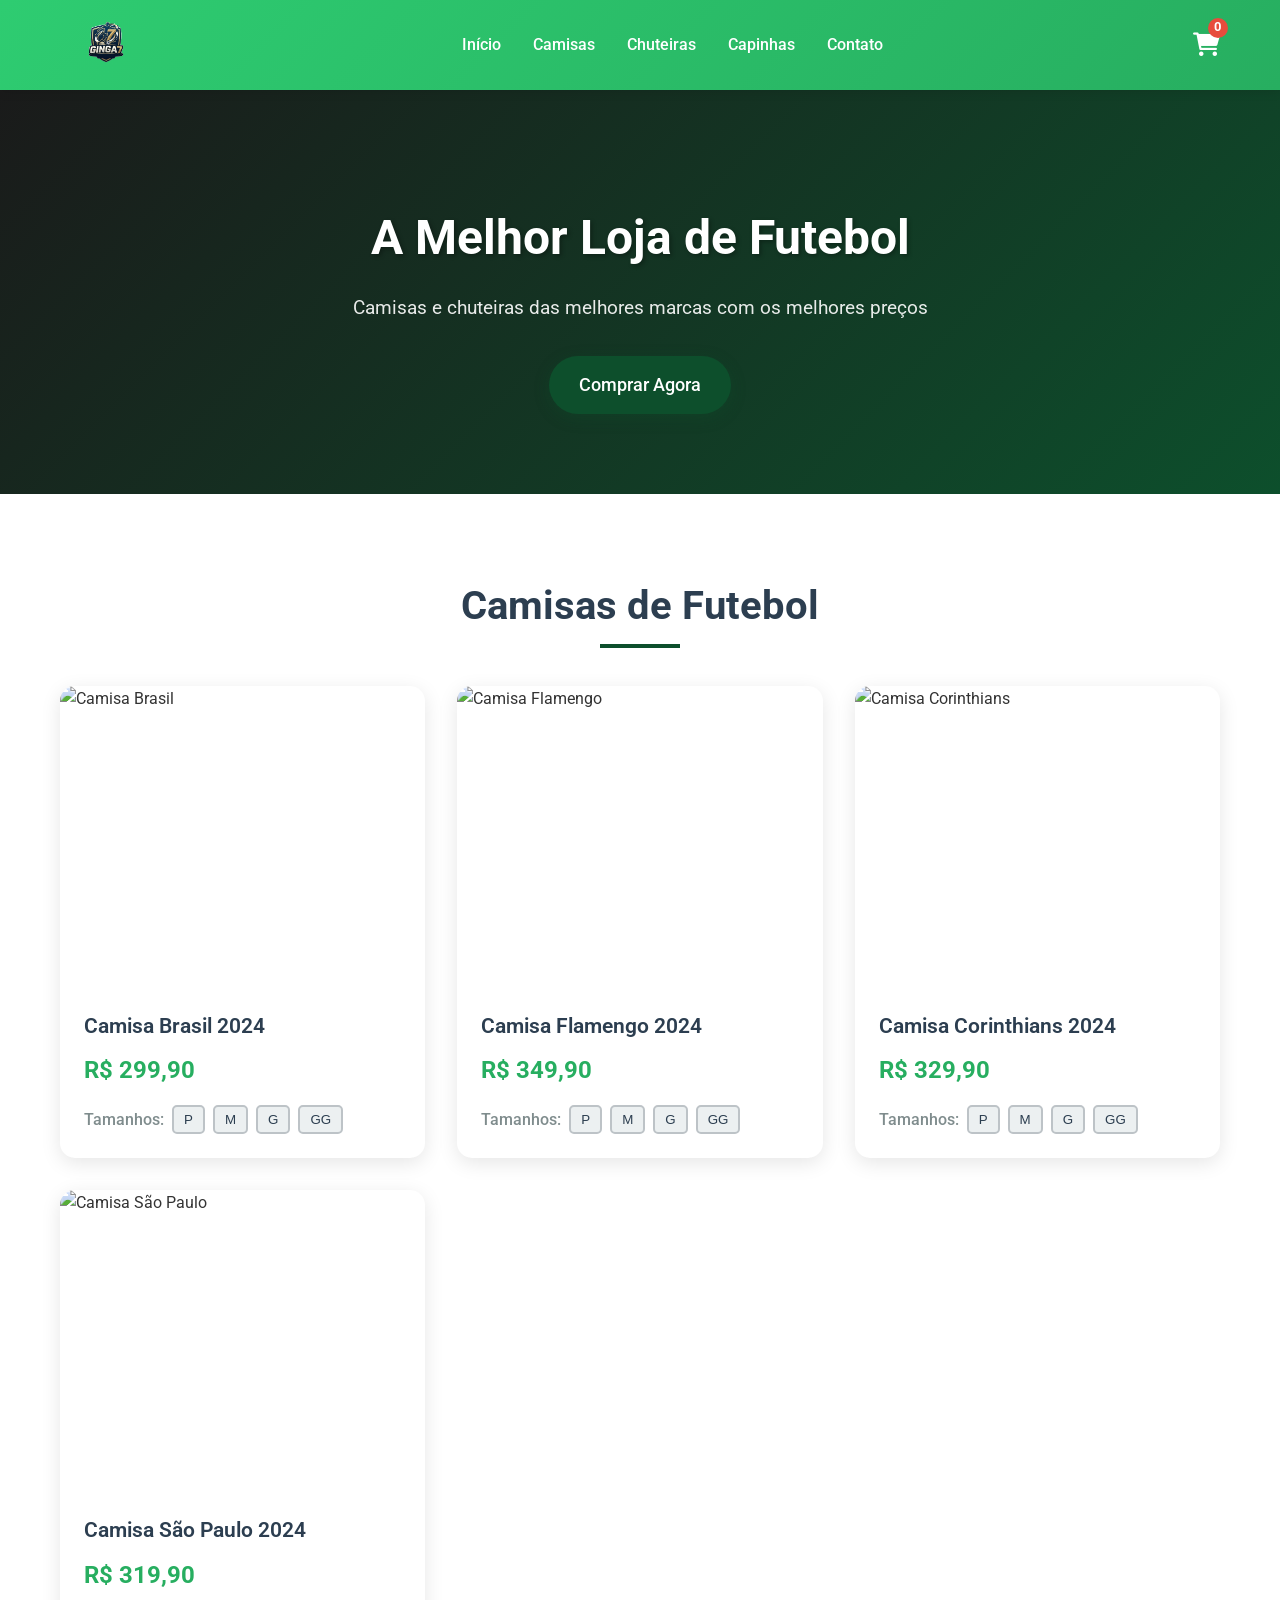
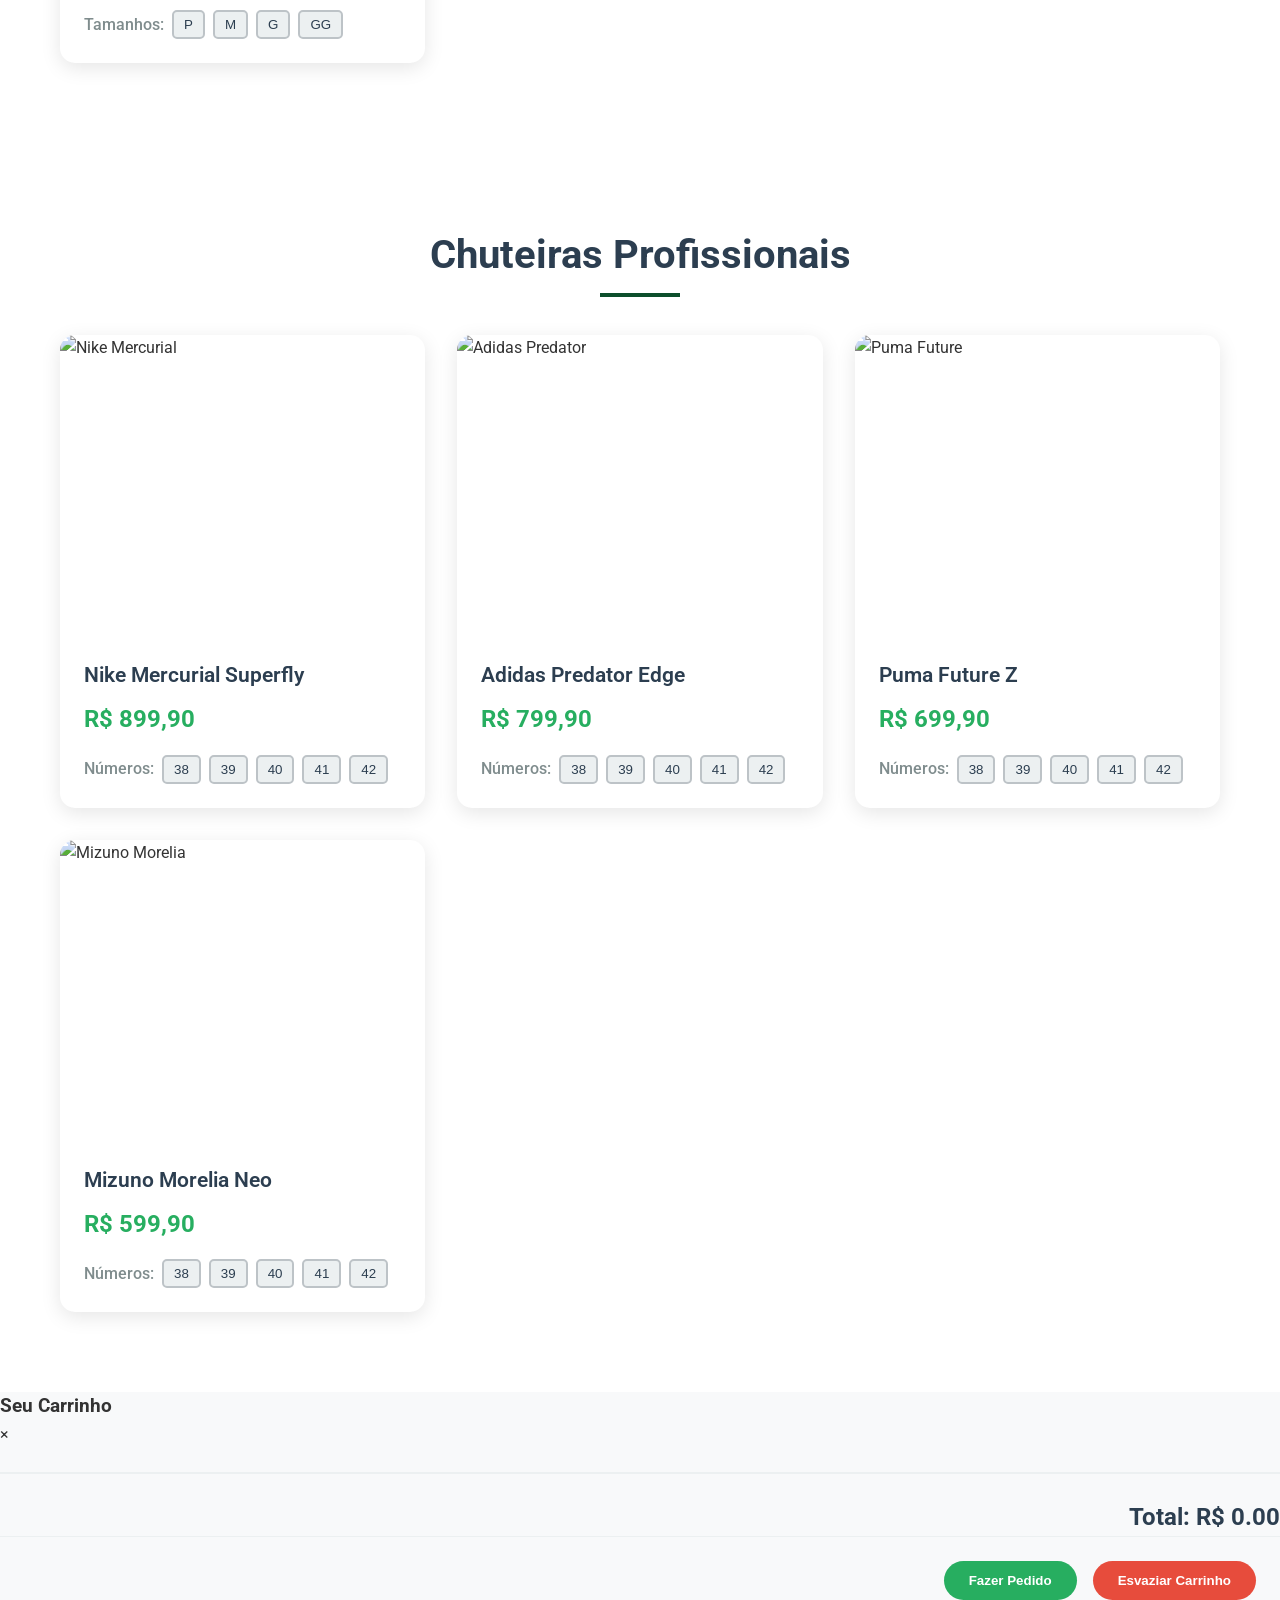
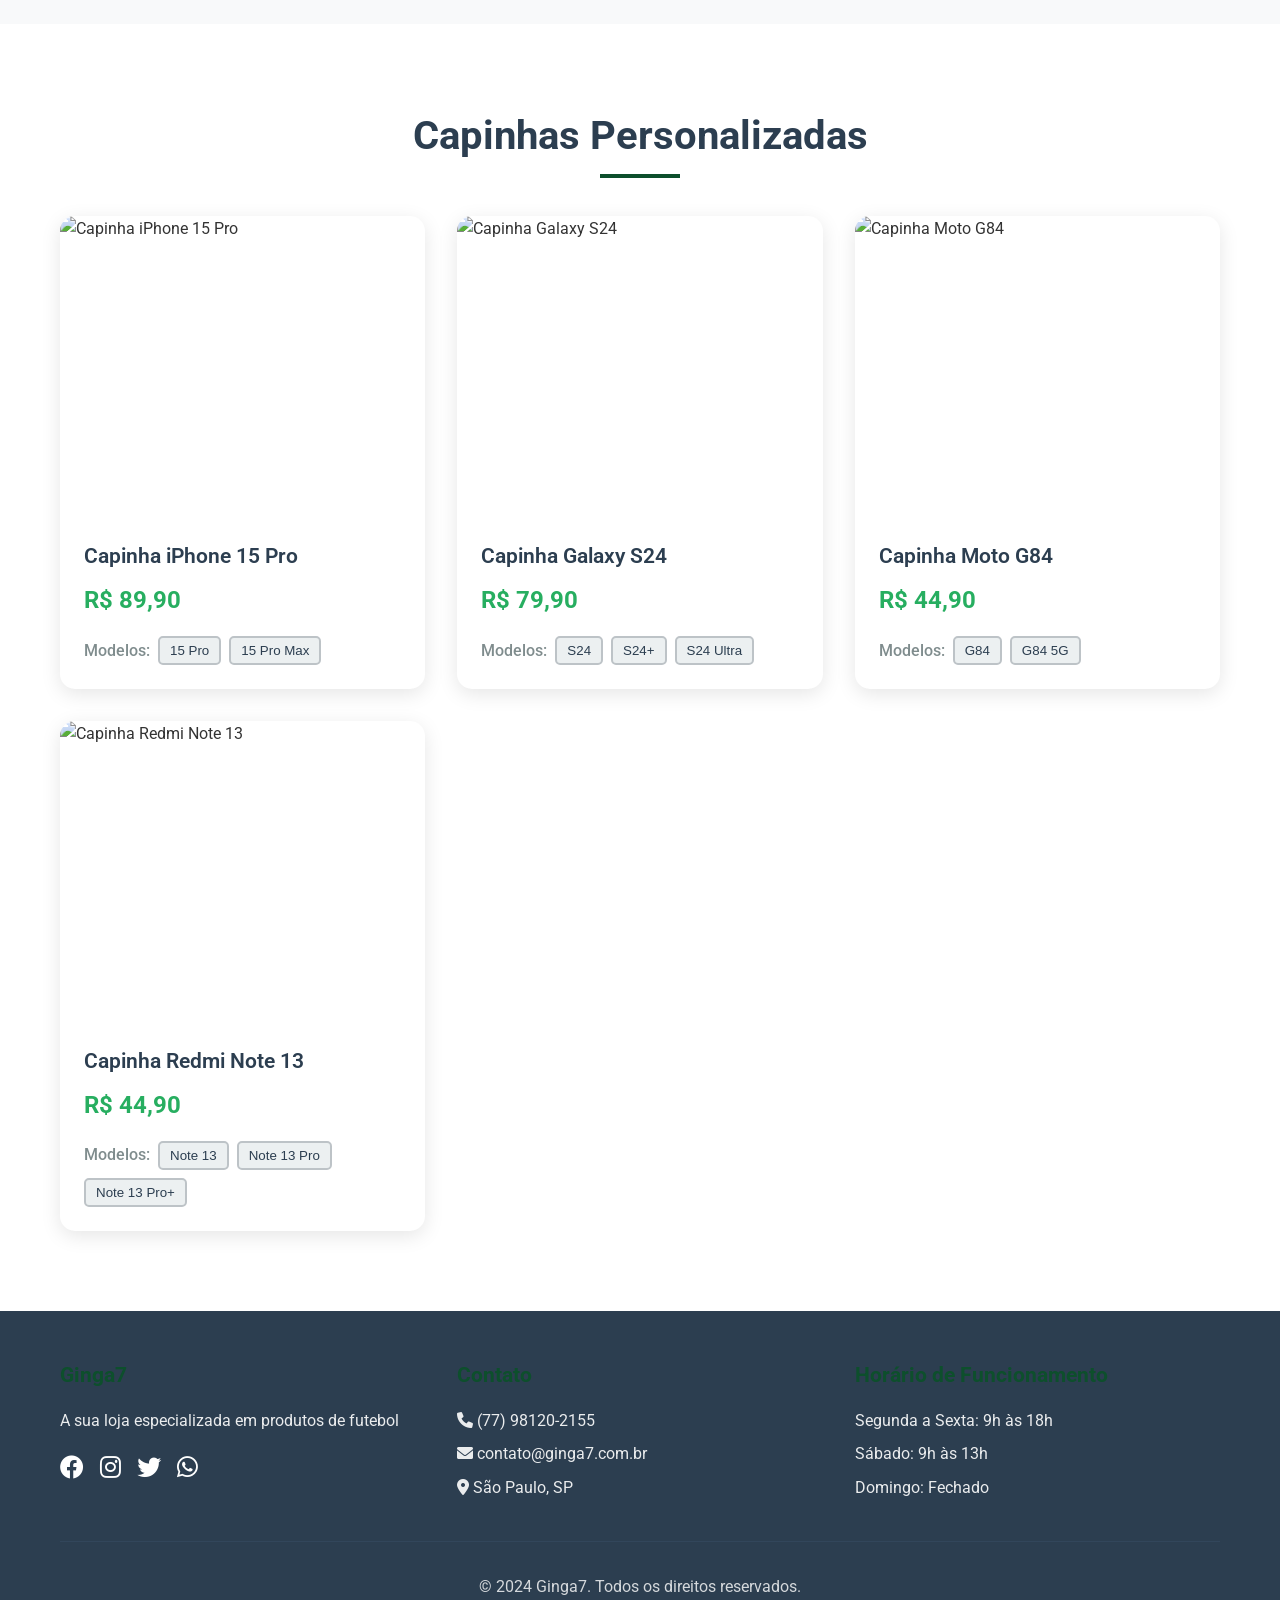
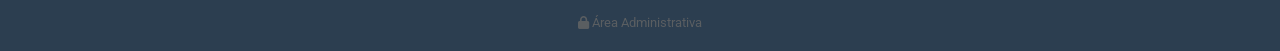
==== index.html @ 487b1faa "Add files via upload" ====
<!DOCTYPE html>
<html lang="pt-BR">
<head>
    <meta charset="UTF-8">
    <meta name="viewport" content="width=device-width, initial-scale=1.0">
    <title>Ginga7 - Loja de Futebol</title>
    <link rel="stylesheet" href="styles.css">
    <link href="https://fonts.googleapis.com/css2?family=Roboto:wght@300;400;500;700&display=swap" rel="stylesheet">
    <link rel="stylesheet" href="https://cdnjs.cloudflare.com/ajax/libs/font-awesome/6.0.0/css/all.min.css">
</head>
<body>
    <!-- Header -->
    <header class="header">
        <div class="container">
            <div class="logo">
                <img src="logo.png" alt="Ginga7" class="logo-img">
            </div>
            <nav class="nav">
                <ul>
                    <li><a href="#home">Início</a></li>
                    <li><a href="camisas.html">Camisas</a></li>
                    <li><a href="chuteiras.html">Chuteiras</a></li>
                    <li><a href="capinhas.html">Capinhas</a></li>
                    <li><a href="#contato">Contato</a></li>
                </ul>
            </nav>
            <div class="cart-icon">
                <i class="fas fa-shopping-cart"></i>
                <span class="cart-count">0</span>
            </div>
        </div>
    </header>

    <!-- Hero Section -->
    <section id="home" class="hero">
        <div class="container">
            <div class="hero-content">
                <h2>A Melhor Loja de Futebol</h2>
                <p>Camisas e chuteiras das melhores marcas com os melhores preços</p>
                <a href="camisas.html" class="btn-primary">Comprar Agora</a>
            </div>
        </div>
    </section>

    <!-- Camisas Section -->
    <section id="camisas" class="products-section">
        <div class="container">
            <h2 class="section-title">Camisas de Futebol</h2>
            <div class="products-grid">
                <div class="product-card">
                    <div class="product-image">
                        <img src="https://images.unsplash.com/photo-1556906781-5a7050b5c5e4?w=300&h=300&fit=crop&auto=format" alt="Camisa Brasil">
                        <div class="product-overlay">
                            <button class="btn-add-cart" data-product="Camisa Brasil" data-price="299.90">
                                <i class="fas fa-cart-plus"></i> Adicionar ao Carrinho
                            </button>
                        </div>
                    </div>
                    <div class="product-info">
                        <h3>Camisa Brasil 2024</h3>
                        <p class="product-price">R$ 299,90</p>
                        <div class="product-sizes">
                            <span>Tamanhos:</span>
                            <button class="size-btn">P</button>
                            <button class="size-btn">M</button>
                            <button class="size-btn">G</button>
                            <button class="size-btn">GG</button>
                        </div>
                    </div>
                </div>

                <div class="product-card">
                    <div class="product-image">
                        <img src="https://images.unsplash.com/photo-1606107557195-0e29a4b5b4aa?w=300&h=300&fit=crop&auto=format" alt="Camisa Flamengo">
                        <div class="product-overlay">
                            <button class="btn-add-cart" data-product="Camisa Flamengo" data-price="349.90">
                                <i class="fas fa-cart-plus"></i> Adicionar ao Carrinho
                            </button>
                        </div>
                    </div>
                    <div class="product-info">
                        <h3>Camisa Flamengo 2024</h3>
                        <p class="product-price">R$ 349,90</p>
                        <div class="product-sizes">
                            <span>Tamanhos:</span>
                            <button class="size-btn">P</button>
                            <button class="size-btn">M</button>
                            <button class="size-btn">G</button>
                            <button class="size-btn">GG</button>
                        </div>
                    </div>
                </div>

                <div class="product-card">
                    <div class="product-image">
                        <img src="https://images.unsplash.com/photo-1556905055-8f358a7a47b2?w=300&h=300&fit=crop&auto=format" alt="Camisa Corinthians">
                        <div class="product-overlay">
                            <button class="btn-add-cart" data-product="Camisa Corinthians" data-price="329.90">
                                <i class="fas fa-cart-plus"></i> Adicionar ao Carrinho
                            </button>
                        </div>
                    </div>
                    <div class="product-info">
                        <h3>Camisa Corinthians 2024</h3>
                        <p class="product-price">R$ 329,90</p>
                        <div class="product-sizes">
                            <span>Tamanhos:</span>
                            <button class="size-btn">P</button>
                            <button class="size-btn">M</button>
                            <button class="size-btn">G</button>
                            <button class="size-btn">GG</button>
                        </div>
                    </div>
                </div>

                <div class="product-card">
                    <div class="product-image">
                        <img src="https://images.unsplash.com/photo-1556906781-5a7050b5c5e4?w=300&h=300&fit=crop&auto=format" alt="Camisa São Paulo">
                        <div class="product-overlay">
                            <button class="btn-add-cart" data-product="Camisa São Paulo" data-price="319.90">
                                <i class="fas fa-cart-plus"></i> Adicionar ao Carrinho
                            </button>
                        </div>
                    </div>
                    <div class="product-info">
                        <h3>Camisa São Paulo 2024</h3>
                        <p class="product-price">R$ 319,90</p>
                        <div class="product-sizes">
                            <span>Tamanhos:</span>
                            <button class="size-btn">P</button>
                            <button class="size-btn">M</button>
                            <button class="size-btn">G</button>
                            <button class="size-btn">GG</button>
                        </div>
                    </div>
                </div>
            </div>
        </div>
    </section>

    <!-- Chuteiras Section -->
    <section id="chuteiras" class="products-section">
        <div class="container">
            <h2 class="section-title">Chuteiras Profissionais</h2>
            <div class="products-grid">
                <div class="product-card">
                    <div class="product-image">
                        <img src="https://images.unsplash.com/photo-1542291026-7eec264c27ff?w=300&h=300&fit=crop&auto=format" alt="Nike Mercurial">
                        <div class="product-overlay">
                            <button class="btn-add-cart" data-product="Nike Mercurial" data-price="899.90">
                                <i class="fas fa-cart-plus"></i> Adicionar ao Carrinho
                            </button>
                        </div>
                    </div>
                    <div class="product-info">
                        <h3>Nike Mercurial Superfly</h3>
                        <p class="product-price">R$ 899,90</p>
                        <div class="product-sizes">
                            <span>Números:</span>
                            <button class="size-btn">38</button>
                            <button class="size-btn">39</button>
                            <button class="size-btn">40</button>
                            <button class="size-btn">41</button>
                            <button class="size-btn">42</button>
                        </div>
                    </div>
                </div>

                <div class="product-card">
                    <div class="product-image">
                        <img src="https://images.unsplash.com/photo-1549298916-b41d501d3772?w=300&h=300&fit=crop&auto=format" alt="Adidas Predator">
                        <div class="product-overlay">
                            <button class="btn-add-cart" data-product="Adidas Predator" data-price="799.90">
                                <i class="fas fa-cart-plus"></i> Adicionar ao Carrinho
                            </button>
                        </div>
                    </div>
                    <div class="product-info">
                        <h3>Adidas Predator Edge</h3>
                        <p class="product-price">R$ 799,90</p>
                        <div class="product-sizes">
                            <span>Números:</span>
                            <button class="size-btn">38</button>
                            <button class="size-btn">39</button>
                            <button class="size-btn">40</button>
                            <button class="size-btn">41</button>
                            <button class="size-btn">42</button>
                        </div>
                    </div>
                </div>

                <div class="product-card">
                    <div class="product-image">
                        <img src="https://images.unsplash.com/photo-1551107696-a9b0c5c5b1c?w=300&h=300&fit=crop&auto=format" alt="Puma Future">
                        <div class="product-overlay">
                            <button class="btn-add-cart" data-product="Puma Future" data-price="699.90">
                                <i class="fas fa-cart-plus"></i> Adicionar ao Carrinho
                            </button>
                        </div>
                    </div>
                    <div class="product-info">
                        <h3>Puma Future Z</h3>
                        <p class="product-price">R$ 699,90</p>
                        <div class="product-sizes">
                            <span>Números:</span>
                            <button class="size-btn">38</button>
                            <button class="size-btn">39</button>
                            <button class="size-btn">40</button>
                            <button class="size-btn">41</button>
                            <button class="size-btn">42</button>
                        </div>
                    </div>
                </div>

                <div class="product-card">
                    <div class="product-image">
                        <img src="https://images.unsplash.com/photo-1542291026-7eec264c27ff?w=300&h=300&fit=crop&auto=format" alt="Mizuno Morelia">
                        <div class="product-overlay">
                            <button class="btn-add-cart" data-product="Mizuno Morelia" data-price="599.90">
                                <i class="fas fa-cart-plus"></i> Adicionar ao Carrinho
                            </button>
                        </div>
                    </div>
                    <div class="product-info">
                        <h3>Mizuno Morelia Neo</h3>
                        <p class="product-price">R$ 599,90</p>
                        <div class="product-sizes">
                            <span>Números:</span>
                            <button class="size-btn">38</button>
                            <button class="size-btn">39</button>
                            <button class="size-btn">40</button>
                            <button class="size-btn">41</button>
                            <button class="size-btn">42</button>
                        </div>
                    </div>
                </div>
            </div>
        </div>
    </section>

    <!-- Cart Modal -->
    <div id="cartModal" class="cart-modal">
        <div class="cart-content">
            <div class="cart-header">
                <h3>Seu Carrinho</h3>
                <span class="close-cart">&times;</span>
            </div>
            <div class="cart-body">
                <div id="cartItems"></div>
                <div class="cart-total">
                    <h3>Total: R$ <span id="cartTotal">0.00</span></h3>
                </div>
                
                <!-- Customer Information Form -->
                <div class="customer-form" id="customerForm" style="display: none;">
                    <div style="display: flex; justify-content: space-between; align-items: center; margin-bottom: 1rem;">
                        <h4>Dados para Entrega</h4>
                        <button type="button" class="back-to-cart" onclick="cart.backToCart()" style="background: #6c757d; color: white; border: none; padding: 0.5rem 1rem; border-radius: 5px; cursor: pointer; font-size: 0.9rem;">
                            <i class="fas fa-arrow-left"></i> Voltar ao Carrinho
                        </button>
                    </div>
                    <form id="checkoutForm">
                        <div class="form-row">
                            <input type="text" id="customerName" placeholder="Nome Completo" required>
                            <input type="tel" id="customerPhone" placeholder="WhatsApp (DDD) 99999-9999" required>
                        </div>
                        <div class="form-row">
                            <input type="email" id="customerEmail" placeholder="E-mail" required>
                            <input type="text" id="customerCPF" placeholder="CPF" required>
                        </div>
                        <textarea id="customerAddress" placeholder="Endereço Completo com CEP" rows="3" required></textarea>
                        <textarea id="customerNotes" placeholder="Observações (opcional)" rows="2"></textarea>
                    </form>
                </div>
            </div>
            <div class="modal-footer">
                <button class="btn-checkout" id="btnCheckout">Fazer Pedido</button>
                <button class="btn-clear-cart">Esvaziar Carrinho</button>
            </div>
        </div>
    </div>

    <!-- Capinhas Section -->
    <section id="capinhas" class="products-section">
        <div class="container">
            <h2 class="section-title">Capinhas Personalizadas</h2>
            <div class="products-grid">
                <div class="product-card">
                    <div class="product-image">
                        <img src="https://images.unsplash.com/photo-1598327316996-3c0d4f7e4d5?w=300&h=300&fit=crop&auto=format" alt="Capinha iPhone 15 Pro">
                        <div class="product-overlay">
                            <button class="btn-add-cart" data-product="Capinha iPhone 15 Pro" data-price="89.90">
                                <i class="fas fa-cart-plus"></i> Adicionar ao Carrinho
                            </button>
                        </div>
                    </div>
                    <div class="product-info">
                        <h3>Capinha iPhone 15 Pro</h3>
                        <p class="product-price">R$ 89,90</p>
                        <div class="product-sizes">
                            <span>Modelos:</span>
                            <button class="size-btn">15 Pro</button>
                            <button class="size-btn">15 Pro Max</button>
                        </div>
                    </div>
                </div>

                <div class="product-card">
                    <div class="product-image">
                        <img src="https://images.unsplash.com/photo-1511707171634-5f897ff02aa9?w=300&h=300&fit=crop&auto=format" alt="Capinha Galaxy S24">
                        <div class="product-overlay">
                            <button class="btn-add-cart" data-product="Capinha Galaxy S24" data-price="79.90">
                                <i class="fas fa-cart-plus"></i> Adicionar ao Carrinho
                            </button>
                        </div>
                    </div>
                    <div class="product-info">
                        <h3>Capinha Galaxy S24</h3>
                        <p class="product-price">R$ 79,90</p>
                        <div class="product-sizes">
                            <span>Modelos:</span>
                            <button class="size-btn">S24</button>
                            <button class="size-btn">S24+</button>
                            <button class="size-btn">S24 Ultra</button>
                        </div>
                    </div>
                </div>

                <div class="product-card">
                    <div class="product-image">
                        <img src="https://images.unsplash.com/photo-1598327316996-3c0d4f7e4d5?w=300&h=300&fit=crop&auto=format" alt="Capinha Moto G84">
                        <div class="product-overlay">
                            <button class="btn-add-cart" data-product="Capinha Moto G84" data-price="44.90">
                                <i class="fas fa-cart-plus"></i> Adicionar ao Carrinho
                            </button>
                        </div>
                    </div>
                    <div class="product-info">
                        <h3>Capinha Moto G84</h3>
                        <p class="product-price">R$ 44,90</p>
                        <div class="product-sizes">
                            <span>Modelos:</span>
                            <button class="size-btn">G84</button>
                            <button class="size-btn">G84 5G</button>
                        </div>
                    </div>
                </div>

                <div class="product-card">
                    <div class="product-image">
                        <img src="https://images.unsplash.com/photo-1598327316996-3c0d4f7e4d5?w=300&h=300&fit=crop&auto=format" alt="Capinha Redmi Note 13">
                        <div class="product-overlay">
                            <button class="btn-add-cart" data-product="Capinha Redmi Note 13" data-price="44.90">
                                <i class="fas fa-cart-plus"></i> Adicionar ao Carrinho
                            </button>
                        </div>
                    </div>
                    <div class="product-info">
                        <h3>Capinha Redmi Note 13</h3>
                        <p class="product-price">R$ 44,90</p>
                        <div class="product-sizes">
                            <span>Modelos:</span>
                            <button class="size-btn">Note 13</button>
                            <button class="size-btn">Note 13 Pro</button>
                            <button class="size-btn">Note 13 Pro+</button>
                        </div>
                    </div>
                </div>
            </div>
        </div>
    </section>

    <!-- Footer -->
    <footer id="contato" class="footer">
        <div class="container">
            <div class="footer-content">
                <div class="footer-section">
                    <h3>Ginga7</h3>
                    <p>A sua loja especializada em produtos de futebol</p>
                    <div class="social-links">
                        <a href="#"><i class="fab fa-facebook"></i></a>
                        <a href="#"><i class="fab fa-instagram"></i></a>
                        <a href="#"><i class="fab fa-twitter"></i></a>
                        <a href="#"><i class="fab fa-whatsapp"></i></a>
                    </div>
                </div>
                <div class="footer-section">
                    <h3>Contato</h3>
                    <p><i class="fas fa-phone"></i> (77) 98120-2155</p>
                    <p><i class="fas fa-envelope"></i> contato@ginga7.com.br</p>
                    <p><i class="fas fa-map-marker-alt"></i> São Paulo, SP</p>
                </div>
                <div class="footer-section">
                    <h3>Horário de Funcionamento</h3>
                    <p>Segunda a Sexta: 9h às 18h</p>
                    <p>Sábado: 9h às 13h</p>
                    <p>Domingo: Fechado</p>
                </div>
            </div>
            <div class="footer-bottom">
                <p>&copy; 2024 Ginga7. Todos os direitos reservados.</p>
                <p style="margin-top: 10px;">
                    <a href="login-admin.html" style="color: #666; text-decoration: none; font-size: 0.8rem;">
                        <i class="fas fa-lock"></i> Área Administrativa
                    </a>
                </p>
            </div>
        </div>
    </footer>

    <script src="script.js"></script>
</body>
</html>
---- styles.css ----
* {
    margin: 0;
    padding: 0;
    box-sizing: border-box;
}

body {
    font-family: 'Roboto', sans-serif;
    line-height: 1.6;
    color: #333;
    background-color: #f8f9fa;
}

.container {
    max-width: 1200px;
    margin: 0 auto;
    padding: 0 20px;
}

/* Header */
.header {
    background: linear-gradient(135deg, #1a1a1a, #0d4f2c);
    color: white;
    padding: 1rem 0;
    position: fixed;
    width: 100%;
    top: 0;
    z-index: 1000;
    box-shadow: 0 2px 10px rgba(0,0,0,0.3);
}

.header .container {
    display: flex;
    justify-content: space-between;
    align-items: center;
}

.logo h1 {
    font-size: 2rem;
    font-weight: 700;
    display: flex;
    align-items: center;
    gap: 10px;
}

.logo-img {
    height: 50px;
    width: auto;
    transition: transform 0.3s ease;
    object-fit: contain;
}

.logo-img:hover {
    transform: scale(1.05);
}

.logo i {
    color: #0d4f2c;
}

.nav ul {
    display: flex;
    list-style: none;
    gap: 2rem;
}

.nav a {
    color: white;
    text-decoration: none;
    font-weight: 500;
    transition: color 0.3s ease;
}

.nav a:hover {
    color: #0d4f2c;
}

.cart-icon {
    position: relative;
    cursor: pointer;
    font-size: 1.5rem;
}

.cart-count {
    position: absolute;
    top: -8px;
    right: -8px;
    background: #e74c3c;
    color: white;
    border-radius: 50%;
    width: 20px;
    height: 20px;
    display: flex;
    align-items: center;
    justify-content: center;
    font-size: 0.8rem;
    font-weight: bold;
}

/* Hero Section */
.hero {
    background: linear-gradient(135deg, #1a1a1a, #0d4f2c);
    color: white;
    padding: 120px 0 80px;
    text-align: center;
    margin-top: 80px;
}

.hero-content h2 {
    font-size: 3rem;
    font-weight: 700;
    margin-bottom: 1rem;
    text-shadow: 2px 2px 4px rgba(0,0,0,0.3);
}

.hero-content p {
    font-size: 1.2rem;
    margin-bottom: 2rem;
    opacity: 0.9;
}

.btn-primary {
    background: #0d4f2c;
    color: white;
    padding: 15px 30px;
    border: none;
    border-radius: 50px;
    font-size: 1.1rem;
    font-weight: 500;
    text-decoration: none;
    display: inline-block;
    transition: all 0.3s ease;
    box-shadow: 0 4px 15px rgba(13, 79, 44, 0.3);
}

.btn-primary:hover {
    background: #0a3d21;
    transform: translateY(-2px);
    box-shadow: 0 6px 20px rgba(13, 79, 44, 0.4);
}

/* Page Header */
.page-header {
    background: linear-gradient(135deg, #1a1a1a, #0d4f2c);
    color: white;
    padding: 120px 0 60px;
    text-align: center;
    margin-top: 80px;
}

.page-header h1 {
    font-size: 2.5rem;
    font-weight: 700;
    margin-bottom: 1rem;
}

.page-header p {
    font-size: 1.2rem;
    opacity: 0.9;
}

/* Category Navigation */
.category-nav {
    padding: 40px 0;
    background: #f8f9fa;
}

.category-buttons {
    display: flex;
    justify-content: center;
    gap: 1.5rem;
    flex-wrap: wrap;
}

.category-btn {
    background: white;
    color: #0d4f2c;
    padding: 15px 25px;
    border: 2px solid #0d4f2c;
    border-radius: 10px;
    text-decoration: none;
    font-weight: 600;
    transition: all 0.3s ease;
    display: flex;
    align-items: center;
    gap: 10px;
    box-shadow: 0 3px 10px rgba(0,0,0,0.1);
}

.category-btn:hover {
    background: #0d4f2c;
    color: white;
    transform: translateY(-2px);
    box-shadow: 0 5px 15px rgba(13, 79, 44, 0.3);
}

.category-btn i {
    font-size: 1.2rem;
}

/* Size Filter */
.size-filter {
    padding: 30px 0;
    background: white;
    border-bottom: 1px solid #ecf0f1;
}

.size-filter h3 {
    text-align: center;
    margin-bottom: 1.5rem;
    color: #2c3e50;
    font-size: 1.3rem;
}

.size-filter-buttons {
    display: flex;
    justify-content: center;
    gap: 1rem;
    flex-wrap: wrap;
}

.size-filter-btn {
    background: #ecf0f1;
    color: #2c3e50;
    border: 2px solid #bdc3c7;
    padding: 8px 16px;
    border-radius: 20px;
    cursor: pointer;
    font-weight: 500;
    transition: all 0.3s ease;
}

.size-filter-btn:hover {
    background: #0d4f2c;
    color: white;
    border-color: #0d4f2c;
}

.size-filter-btn.active {
    background: #0d4f2c;
    color: white;
    border-color: #0d4f2c;
}

/* Active navigation link */
.nav a.active {
    color: #0d4f2c;
}

/* Products Section */
.products-section {
    padding: 80px 0;
    background: white;
}

.section-title {
    text-align: center;
    font-size: 2.5rem;
    font-weight: 700;
    margin-bottom: 3rem;
    color: #2c3e50;
    position: relative;
}

.section-title::after {
    content: '';
    width: 80px;
    height: 4px;
    background: #0d4f2c;
    position: absolute;
    bottom: -10px;
    left: 50%;
    transform: translateX(-50%);
}

.products-grid {
    display: grid;
    grid-template-columns: repeat(auto-fit, minmax(280px, 1fr));
    gap: 2rem;
    margin-top: 3rem;
}

.product-card {
    background: white;
    border-radius: 15px;
    overflow: hidden;
    box-shadow: 0 5px 20px rgba(0,0,0,0.1);
    transition: transform 0.3s ease, box-shadow 0.3s ease;
}

.product-card:hover {
    transform: translateY(-5px);
    box-shadow: 0 10px 30px rgba(0,0,0,0.25);
}

.product-image {
    position: relative;
    overflow: hidden;
    height: 300px;
}

.product-image img {
    width: 100%;
    height: 100%;
    object-fit: cover;
    transition: transform 0.3s ease;
}

.product-card:hover .product-image img {
    transform: scale(1.05);
}

.product-overlay {
    position: absolute;
    top: 0;
    left: 0;
    right: 0;
    bottom: 0;
    background: rgba(0,0,0,0.7);
    display: flex;
    align-items: center;
    justify-content: center;
    opacity: 0;
    transition: opacity 0.3s ease;
}

.product-card:hover .product-overlay {
    opacity: 1;
}

.btn-add-cart {
    background: #27ae60;
    color: white;
    border: none;
    padding: 12px 20px;
    border-radius: 25px;
    font-weight: 500;
    cursor: pointer;
    transition: all 0.3s ease;
    display: flex;
    align-items: center;
    gap: 8px;
}

.btn-add-cart:hover {
    background: #229954;
    transform: scale(1.05);
}

.product-info {
    padding: 1.5rem;
}

.product-info h3 {
    font-size: 1.3rem;
    font-weight: 600;
    margin-bottom: 0.5rem;
    color: #2c3e50;
}

.product-price {
    font-size: 1.5rem;
    font-weight: 700;
    color: #27ae60;
    margin-bottom: 1rem;
}

.product-sizes {
    display: flex;
    align-items: center;
    gap: 0.5rem;
    flex-wrap: wrap;
}

.product-sizes span {
    font-weight: 500;
    color: #7f8c8d;
}

.size-btn {
    background: #ecf0f1;
    border: 2px solid #bdc3c7;
    color: #2c3e50;
    padding: 5px 10px;
    border-radius: 5px;
    cursor: pointer;
    transition: all 0.3s ease;
    font-weight: 500;
}

.size-btn:hover {
    background: #0d4f2c;
    color: white;
    border-color: #0d4f2c;
}

.size-btn.selected {
    background: #0d4f2c;
    color: white;
    border-color: #0d4f2c;
}

/* Modal */
.modal {
    display: none;
    position: fixed;
    z-index: 2000;
    left: 0;
    top: 0;
    width: 100%;
    height: 100%;
    background: rgba(0,0,0,0.5);
    backdrop-filter: blur(5px);
}

.modal-content {
    background: white;
    margin: 5% auto;
    padding: 0;
    border-radius: 15px;
    width: 90%;
    max-width: 600px;
    box-shadow: 0 10px 40px rgba(0,0,0,0.2);
    animation: slideIn 0.3s ease;
}

@keyframes slideIn {
    from {
        transform: translateY(-50px);
        opacity: 0;
    }
    to {
        transform: translateY(0);
        opacity: 1;
    }
}

.modal-header {
    background: linear-gradient(135deg, #1a1a1a, #0d4f2c);
    color: white;
    padding: 1.5rem;
    border-radius: 15px 15px 0 0;
    display: flex;
    justify-content: space-between;
    align-items: center;
}

.modal-header h2 {
    font-size: 1.5rem;
    font-weight: 600;
}

.close {
    font-size: 2rem;
    font-weight: bold;
    cursor: pointer;
    line-height: 1;
    transition: color 0.3s ease;
}

.close:hover {
    color: #e74c3c;
}

.modal-body {
    padding: 2rem;
    max-height: 400px;
    overflow-y: auto;
}

.cart-item {
    display: flex;
    justify-content: space-between;
    align-items: center;
    padding: 1rem;
    border-bottom: 1px solid #ecf0f1;
    animation: fadeIn 0.3s ease;
    position: relative;
}

.cart-item-info {
    flex: 1;
}

.cart-item-name {
    font-weight: 600;
    color: #2c3e50;
    margin-bottom: 0.3rem;
}

.cart-item-size {
    color: #7f8c8d;
    font-size: 0.9rem;
}

.cart-item-price {
    font-weight: 600;
    color: #27ae60;
    font-size: 1.1rem;
    margin-right: 1rem;
}

.cart-item-quantity {
    display: flex;
    align-items: center;
    gap: 0.5rem;
    margin-right: 1rem;
}

.remove-item-btn {
    background: #e74c3c;
    color: white;
    border: none;
    width: 30px;
    height: 30px;
    border-radius: 50%;
    cursor: pointer;
    transition: all 0.3s ease;
    display: flex;
    align-items: center;
    justify-content: center;
}

.remove-item-btn:hover {
    background: #c0392b;
    transform: scale(1.1);
}

.quantity-btn {
    background: #0d4f2c;
    color: white;
    border: none;
    width: 25px;
    height: 25px;
    border-radius: 50%;
    cursor: pointer;
    font-weight: bold;
    transition: background 0.3s ease;
}

.quantity-btn:hover {
    background: #0a3d21;
}

.quantity-display {
    font-weight: 600;
    min-width: 20px;
    text-align: center;
}

.cart-total {
    text-align: right;
    margin-top: 1.5rem;
    padding-top: 1.5rem;
    border-top: 2px solid #ecf0f1;
}

.cart-total h3 {
    font-size: 1.5rem;
    color: #2c3e50;
}

.modal-footer {
    padding: 1.5rem;
    border-top: 1px solid #ecf0f1;
    display: flex;
    gap: 1rem;
    justify-content: flex-end;
}

.btn-checkout {
    background: #27ae60;
    color: white;
    border: none;
    padding: 12px 25px;
    border-radius: 25px;
    font-weight: 600;
    cursor: pointer;
    transition: all 0.3s ease;
}

.btn-checkout:hover {
    background: #229954;
    transform: translateY(-2px);
}

.btn-clear-cart {
    background: #e74c3c;
    color: white;
    border: none;
    padding: 12px 25px;
    border-radius: 25px;
    font-weight: 600;
    cursor: pointer;
    transition: all 0.3s ease;
}

.btn-clear-cart:hover {
    background: #c0392b;
    transform: translateY(-2px);
}

/* Footer */
.footer {
    background: #2c3e50;
    color: white;
    padding: 3rem 0 1rem;
}

.footer-content {
    display: grid;
    grid-template-columns: repeat(auto-fit, minmax(250px, 1fr));
    gap: 2rem;
    margin-bottom: 2rem;
}

.footer-section h3 {
    font-size: 1.3rem;
    margin-bottom: 1rem;
    color: #0d4f2c;
}

.footer-section p {
    margin-bottom: 0.5rem;
    opacity: 0.9;
}

.social-links {
    display: flex;
    gap: 1rem;
    margin-top: 1rem;
}

.social-links a {
    color: white;
    font-size: 1.5rem;
    transition: color 0.3s ease;
}

.social-links a:hover {
    color: #0d4f2c;
}

.footer-bottom {
    text-align: center;
    padding-top: 2rem;
    border-top: 1px solid #34495e;
    opacity: 0.8;
}

/* Responsive Design */
@media (max-width: 768px) {
    .header .container {
        flex-direction: column;
        gap: 1rem;
    }

    .logo-img {
        height: 40px;
    }

    .nav ul {
        flex-direction: column;
        text-align: center;
        gap: 1rem;
    }

    .hero {
        padding: 100px 0 60px;
    }

    .hero-content h2 {
        font-size: 2rem;
    }

    .section-title {
        font-size: 2rem;
    }

    .products-grid {
        grid-template-columns: repeat(auto-fit, minmax(250px, 1fr));
        gap: 1.5rem;
    }

    .modal-content {
        width: 95%;
        margin: 10% auto;
    }

    .modal-footer {
        flex-direction: column;
    }

    .footer-content {
        grid-template-columns: 1fr;
        text-align: center;
    }

    .social-links {
        justify-content: center;
    }
}

@media (max-width: 480px) {
    .hero-content h2 {
        font-size: 1.5rem;
    }

    .hero-content p {
        font-size: 1rem;
    }

    .btn-primary {
        padding: 12px 20px;
        font-size: 1rem;
    }

    .section-title {
        font-size: 1.5rem;
    }

    .products-grid {
        grid-template-columns: 1fr;
        gap: 1rem;
    }

    .product-sizes {
        justify-content: center;
    }
}

/* Loading Animation */
.loading {
    display: inline-block;
    width: 20px;
    height: 20px;
    border: 3px solid #f3f3f3;
    border-top: 3px solid #3498db;
    border-radius: 50%;
    animation: spin 1s linear infinite;
}

@keyframes spin {
    0% { transform: rotate(0deg); }
    100% { transform: rotate(360deg); }
}

/* Customer Form Styles */
.customer-form {
    margin-top: 2rem;
    padding: 1.5rem;
    background: #f8f9fa;
    border-radius: 10px;
    border: 1px solid #ecf0f1;
    display: none;
    visibility: hidden;
    opacity: 0;
    transform: translateY(-20px);
    transition: all 0.3s ease;
}

.customer-form.show {
    display: block !important;
    visibility: visible !important;
    opacity: 1 !important;
    transform: translateY(0) !important;
}

.customer-form h4 {
    color: #0d4f2c;
    margin-bottom: 1rem;
    font-size: 1.2rem;
    text-align: center;
}

.customer-form input,
.customer-form textarea {
    width: 100%;
    padding: 12px;
    border: 2px solid #ecf0f1;
    border-radius: 8px;
    font-size: 14px;
    transition: border-color 0.3s ease;
    margin-bottom: 1rem;
    box-sizing: border-box;
}

.customer-form input:focus,
.customer-form textarea:focus {
    outline: none;
    border-color: #0d4f2c;
}

.form-row {
    display: grid;
    grid-template-columns: 1fr 1fr;
    gap: 1rem;
    margin-bottom: 1rem;
}

.customer-form textarea {
    resize: vertical;
    min-height: 80px;
}

/* Payment Options */
.payment-options {
    margin-top: 1.5rem;
    padding: 1rem;
    background: white;
    border-radius: 8px;
    border: 1px solid #ecf0f1;
}

.payment-options h5 {
    color: #2c3e50;
    margin-bottom: 1rem;
    font-size: 1rem;
}

.payment-method {
    display: flex;
    align-items: center;
    padding: 0.8rem;
    margin-bottom: 0.5rem;
    border: 2px solid #ecf0f1;
    border-radius: 8px;
    cursor: pointer;
    transition: all 0.3s ease;
}

.payment-method:hover {
    border-color: #0d4f2c;
    background: #f8f9fa;
}

.payment-method input[type="radio"] {
    margin-right: 0.8rem;
}

.payment-method label {
    cursor: pointer;
    flex: 1;
    display: flex;
    align-items: center;
    gap: 0.5rem;
}

.payment-method i {
    color: #0d4f2c;
    font-size: 1.2rem;
}

/* Toast Notification */
.toast {
    position: fixed;
    bottom: 20px;
    right: 20px;
    background: #27ae60;
    color: white;
    padding: 15px 20px;
    border-radius: 10px;
    box-shadow: 0 5px 20px rgba(0,0,0,0.2);
    z-index: 3000;
    animation: slideInRight 0.3s ease;
    display: none;
}

.toast.show {
    display: block;
}

.toast.error {
    background: #1a1a1a;
}

.toast.warning {
    background: #333333;
}

@keyframes slideInRight {
    from {
        transform: translateX(100%);
        opacity: 0;
    }
    to {
        transform: translateX(0);
        opacity: 1;
    }
}
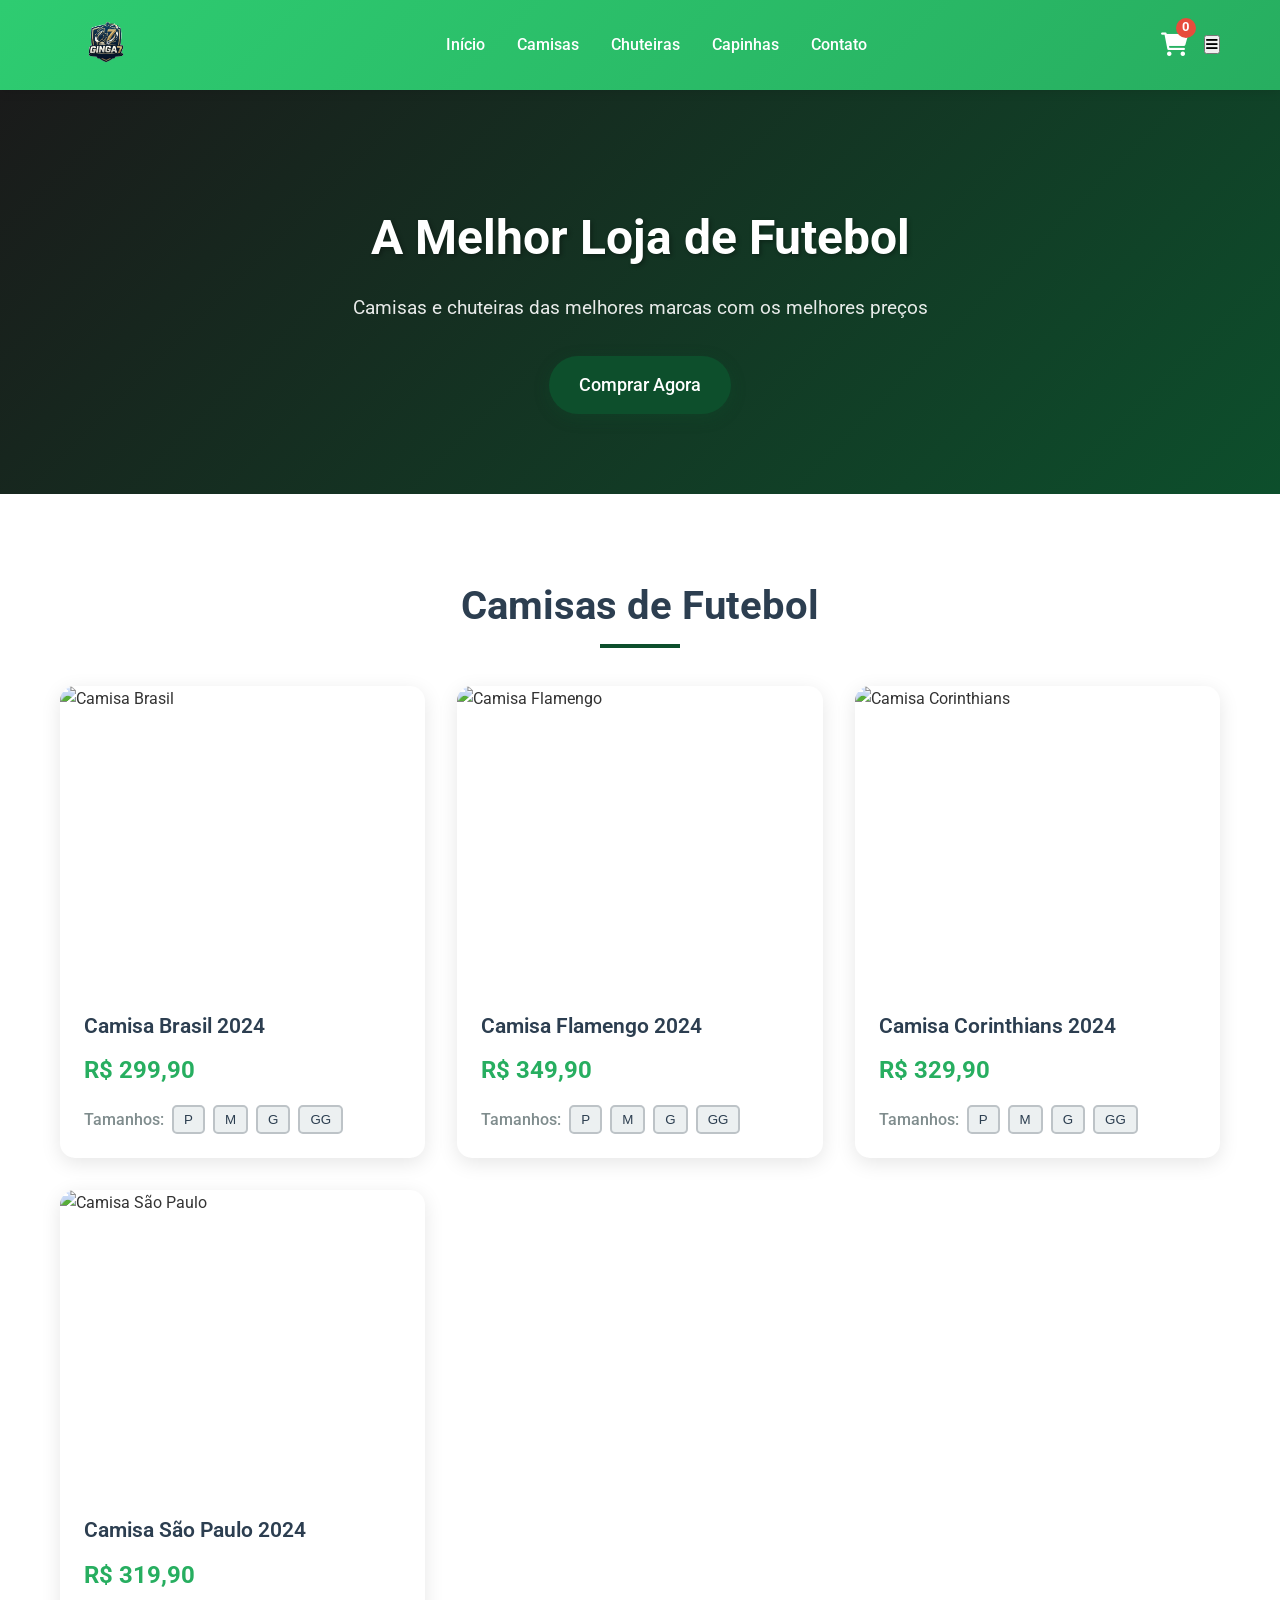
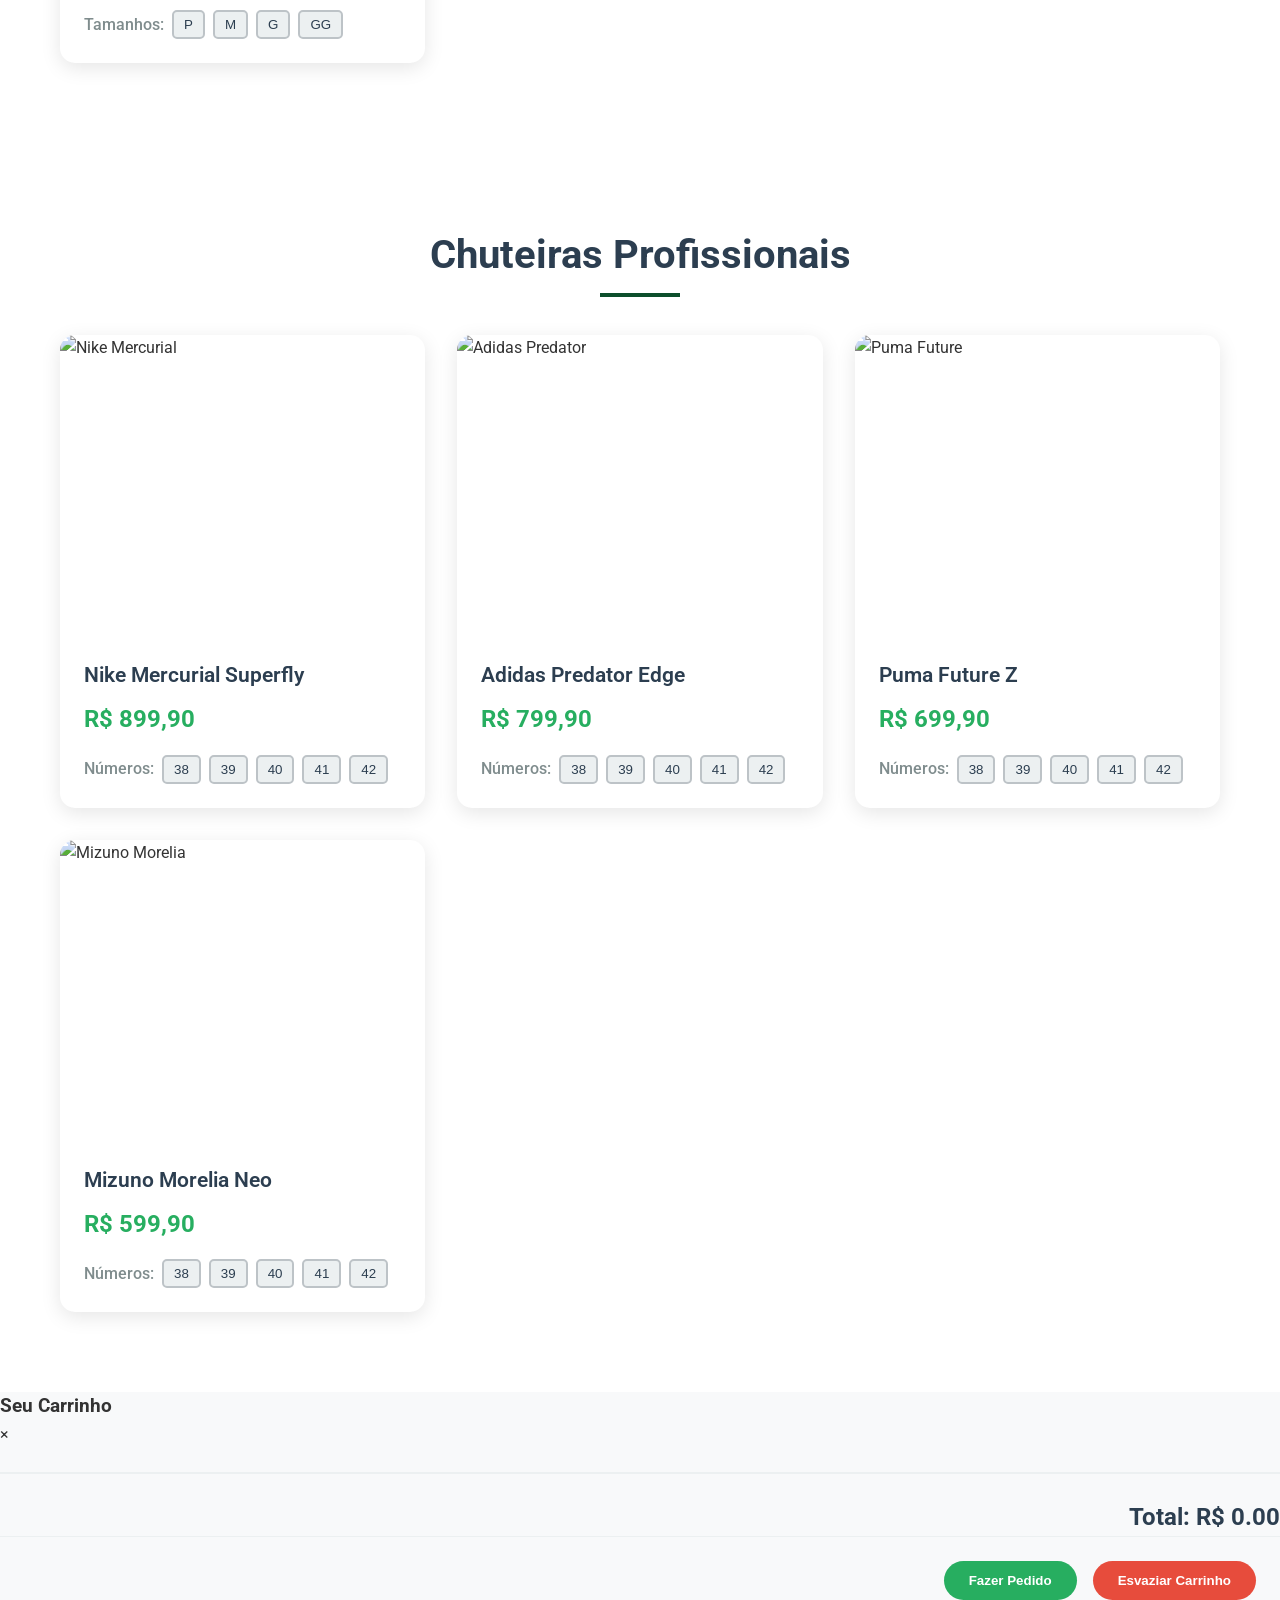
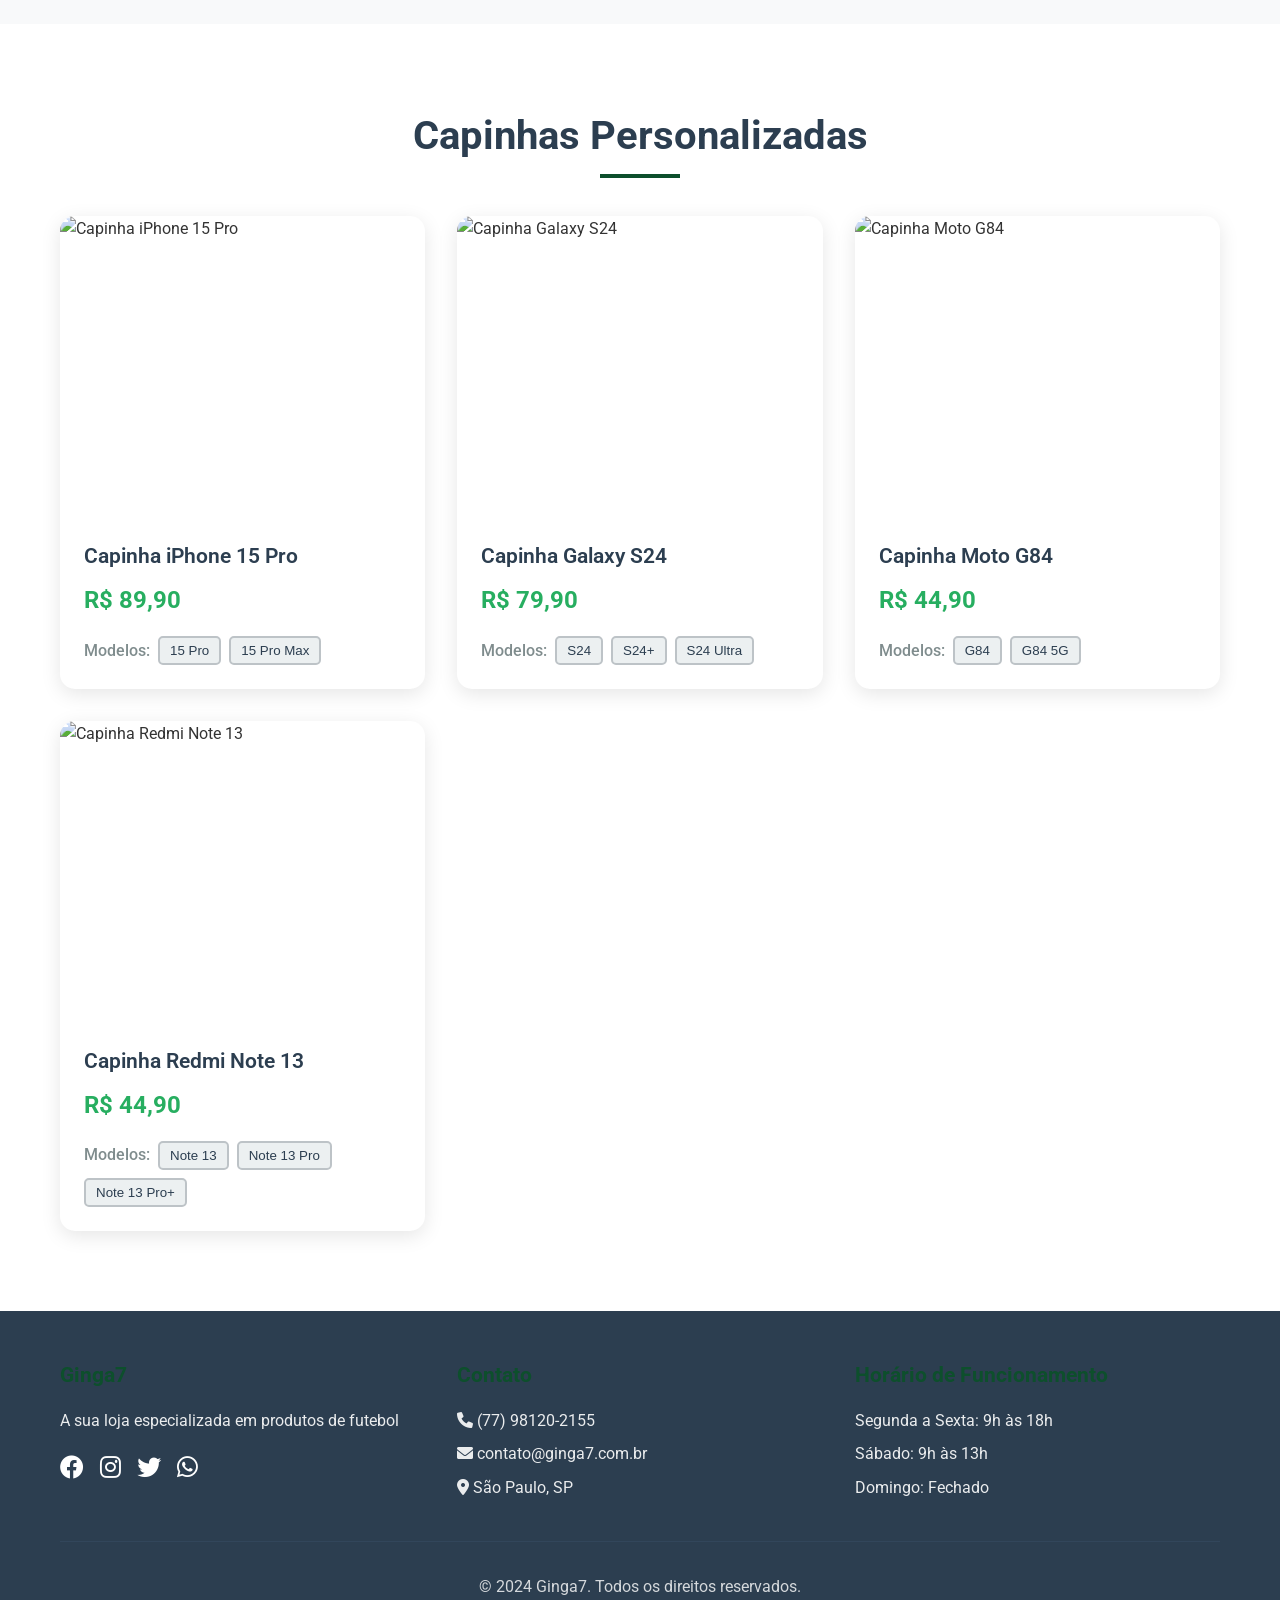
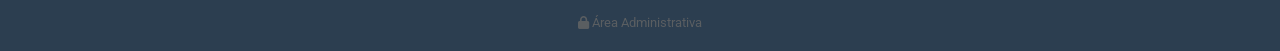
==== commit 97830d8b: "Add files via upload" ====
--- a/index.html
+++ b/index.html
@@ -15,7 +15,7 @@
             <div class="logo">
                 <img src="logo.png" alt="Ginga7" class="logo-img">
             </div>
-            <nav class="nav">
+            <nav class="nav" id="mainNav">
                 <ul>
                     <li><a href="#home">Início</a></li>
                     <li><a href="camisas.html">Camisas</a></li>
@@ -24,9 +24,14 @@
                     <li><a href="#contato">Contato</a></li>
                 </ul>
             </nav>
-            <div class="cart-icon">
-                <i class="fas fa-shopping-cart"></i>
-                <span class="cart-count">0</span>
+            <div class="header-actions">
+                <div class="cart-icon">
+                    <i class="fas fa-shopping-cart"></i>
+                    <span class="cart-count">0</span>
+                </div>
+                <button class="mobile-menu-btn" id="mobileMenuBtn" aria-label="Menu">
+                    <i class="fas fa-bars"></i>
+                </button>
             </div>
         </div>
     </header>
--- a/styles.css
+++ b/styles.css
@@ -33,6 +33,12 @@
     display: flex;
     justify-content: space-between;
     align-items: center;
+}
+
+.header-actions {
+    display: flex;
+    align-items: center;
+    gap: 1rem;
 }
 
 .logo h1 {
@@ -649,83 +655,471 @@
 }
 
 /* Responsive Design */
+@media (max-width: 1024px) {
+    .container {
+        padding: 0 15px;
+    }
+    
+    .products-grid {
+        grid-template-columns: repeat(auto-fit, minmax(280px, 1fr));
+        gap: 1.5rem;
+    }
+}
+
 @media (max-width: 768px) {
+    /* Header Mobile */
+    .header {
+        padding: 0.8rem 0;
+    }
+    
     .header .container {
-        flex-direction: column;
-        gap: 1rem;
-    }
-
+        flex-direction: row;
+        justify-content: space-between;
+        align-items: center;
+        padding: 0 10px;
+    }
+    
     .logo-img {
-        height: 40px;
-    }
-
+        height: 35px;
+    }
+    
+    .nav {
+        display: none;
+        position: absolute;
+        top: 100%;
+        left: 0;
+        right: 0;
+        background: linear-gradient(135deg, #1a1a1a, #0d4f2c);
+        padding: 1rem;
+        box-shadow: 0 4px 10px rgba(0,0,0,0.3);
+    }
+    
+    .nav.active {
+        display: block;
+    }
+    
     .nav ul {
         flex-direction: column;
         text-align: center;
-        gap: 1rem;
-    }
-
+        gap: 0.8rem;
+    }
+    
+    .nav a {
+        padding: 0.8rem 1rem;
+        border-radius: 5px;
+        transition: background 0.3s ease;
+    }
+    
+    .nav a:hover {
+        background: rgba(255,255,255,0.1);
+    }
+    
+    /* Menu Mobile Button */
+    .mobile-menu-btn {
+        display: block;
+        background: none;
+        border: none;
+        color: white;
+        font-size: 1.5rem;
+        cursor: pointer;
+        padding: 0.5rem;
+        border-radius: 5px;
+        transition: background 0.3s ease;
+    }
+    
+    .mobile-menu-btn:hover {
+        background: rgba(255,255,255,0.1);
+    }
+    
+    /* Cart Icon Mobile */
+    .cart-icon {
+        position: relative;
+        font-size: 1.2rem;
+        padding: 0.5rem;
+        background: rgba(255,255,255,0.1);
+        border-radius: 50%;
+        width: 40px;
+        height: 40px;
+        display: flex;
+        align-items: center;
+        justify-content: center;
+    }
+    
+    .cart-count {
+        position: absolute;
+        top: -5px;
+        right: -5px;
+        background: #e74c3c;
+        color: white;
+        font-size: 0.7rem;
+        padding: 2px 5px;
+        border-radius: 10px;
+        min-width: 18px;
+        text-align: center;
+    }
+    
+    /* Hero Mobile */
     .hero {
-        padding: 100px 0 60px;
-    }
-
+        padding: 80px 0 40px;
+        min-height: 60vh;
+    }
+    
+    .hero-content {
+        text-align: center;
+        padding: 0 10px;
+    }
+    
     .hero-content h2 {
-        font-size: 2rem;
-    }
-
+        font-size: 1.8rem;
+        margin-bottom: 1rem;
+        line-height: 1.3;
+    }
+    
+    .hero-content p {
+        font-size: 1rem;
+        margin-bottom: 1.5rem;
+        line-height: 1.5;
+    }
+    
+    .btn-primary {
+        padding: 15px 25px;
+        font-size: 1rem;
+        width: 100%;
+        max-width: 250px;
+    }
+    
+    /* Sections Mobile */
+    .products-section {
+        padding: 40px 0;
+    }
+    
     .section-title {
-        font-size: 2rem;
-    }
-
+        font-size: 1.8rem;
+        text-align: center;
+        margin-bottom: 2rem;
+    }
+    
     .products-grid {
         grid-template-columns: repeat(auto-fit, minmax(250px, 1fr));
-        gap: 1.5rem;
-    }
-
-    .modal-content {
+        gap: 1.2rem;
+    }
+    
+    /* Product Cards Mobile */
+    .product-card {
+        margin-bottom: 1rem;
+    }
+    
+    .product-image {
+        height: 250px;
+    }
+    
+    .product-image img {
+        object-fit: cover;
+    }
+    
+    .product-info {
+        padding: 1rem;
+    }
+    
+    .product-info h3 {
+        font-size: 1.1rem;
+        margin-bottom: 0.5rem;
+    }
+    
+    .product-price {
+        font-size: 1.2rem;
+        margin-bottom: 0.8rem;
+    }
+    
+    .product-sizes {
+        justify-content: center;
+        flex-wrap: wrap;
+        gap: 0.5rem;
+    }
+    
+    .product-sizes span {
+        display: block;
+        width: 100%;
+        text-align: center;
+        margin-bottom: 0.5rem;
+        font-size: 0.9rem;
+    }
+    
+    .size-btn {
+        padding: 8px 12px;
+        font-size: 0.8rem;
+        min-width: 40px;
+    }
+    
+    .btn-add-cart {
+        padding: 12px 16px;
+        font-size: 0.9rem;
+    }
+    
+    /* Cart Modal Mobile */
+    .cart-modal {
+        padding: 10px;
+    }
+    
+    .cart-content {
         width: 95%;
-        margin: 10% auto;
-    }
-
+        max-width: 400px;
+        margin: 5% auto;
+        max-height: 90vh;
+        overflow-y: auto;
+    }
+    
+    .cart-header {
+        padding: 1rem;
+        position: sticky;
+        top: 0;
+        background: white;
+        z-index: 10;
+        border-bottom: 1px solid #ecf0f1;
+    }
+    
+    .cart-body {
+        padding: 1rem;
+        max-height: 60vh;
+        overflow-y: auto;
+    }
+    
     .modal-footer {
+        padding: 1rem;
         flex-direction: column;
-    }
-
+        gap: 0.8rem;
+        position: sticky;
+        bottom: 0;
+        background: white;
+        border-top: 1px solid #ecf0f1;
+    }
+    
+    .btn-checkout, .btn-clear-cart {
+        width: 100%;
+        padding: 15px;
+        font-size: 1rem;
+    }
+    
+    /* Customer Form Mobile */
+    .customer-form {
+        padding: 1rem;
+        margin-top: 1rem;
+    }
+    
+    .form-row {
+        flex-direction: column;
+        gap: 1rem;
+    }
+    
+    .customer-form input,
+    .customer-form textarea {
+        width: 100%;
+        padding: 12px;
+        font-size: 1rem;
+        border: 1px solid #ddd;
+        border-radius: 8px;
+        margin-bottom: 0.8rem;
+    }
+    
+    .customer-form textarea {
+        min-height: 100px;
+        resize: vertical;
+    }
+    
+    /* Footer Mobile */
+    .footer {
+        padding: 2rem 0 1rem;
+    }
+    
     .footer-content {
         grid-template-columns: 1fr;
         text-align: center;
-    }
-
+        gap: 2rem;
+    }
+    
+    .footer-section h3 {
+        font-size: 1.2rem;
+        margin-bottom: 1rem;
+    }
+    
+    .footer-section p {
+        font-size: 0.9rem;
+        margin-bottom: 0.5rem;
+    }
+    
     .social-links {
         justify-content: center;
+        gap: 1rem;
+        margin-top: 1rem;
+    }
+    
+    .social-links a {
+        width: 40px;
+        height: 40px;
+        font-size: 1.2rem;
     }
 }
 
 @media (max-width: 480px) {
+    .container {
+        padding: 0 10px;
+    }
+    
+    .header .container {
+        padding: 0 5px;
+    }
+    
+    .logo-img {
+        height: 30px;
+    }
+    
+    .cart-icon {
+        width: 35px;
+        height: 35px;
+        font-size: 1rem;
+    }
+    
+    .cart-count {
+        font-size: 0.6rem;
+        min-width: 16px;
+        padding: 1px 4px;
+    }
+    
+    .hero {
+        padding: 70px 0 30px;
+        min-height: 50vh;
+    }
+    
     .hero-content h2 {
         font-size: 1.5rem;
-    }
-
+        margin-bottom: 0.8rem;
+    }
+    
     .hero-content p {
-        font-size: 1rem;
-    }
-
+        font-size: 0.9rem;
+        margin-bottom: 1.2rem;
+    }
+    
     .btn-primary {
         padding: 12px 20px;
-        font-size: 1rem;
-    }
-
+        font-size: 0.9rem;
+    }
+    
     .section-title {
         font-size: 1.5rem;
-    }
-
+        margin-bottom: 1.5rem;
+    }
+    
     .products-grid {
         grid-template-columns: 1fr;
         gap: 1rem;
     }
-
-    .product-sizes {
-        justify-content: center;
+    
+    .product-image {
+        height: 220px;
+    }
+    
+    .product-info {
+        padding: 0.8rem;
+    }
+    
+    .product-info h3 {
+        font-size: 1rem;
+    }
+    
+    .product-price {
+        font-size: 1.1rem;
+    }
+    
+    .size-btn {
+        padding: 6px 10px;
+        font-size: 0.7rem;
+        min-width: 35px;
+    }
+    
+    .btn-add-cart {
+        padding: 10px 14px;
+        font-size: 0.8rem;
+    }
+    
+    .cart-content {
+        width: 98%;
+        margin: 2% auto;
+        max-height: 95vh;
+    }
+    
+    .cart-header {
+        padding: 0.8rem;
+    }
+    
+    .cart-body {
+        padding: 0.8rem;
+        max-height: 50vh;
+    }
+    
+    .modal-footer {
+        padding: 0.8rem;
+    }
+    
+    .customer-form {
+        padding: 0.8rem;
+    }
+    
+    .customer-form input,
+    .customer-form textarea {
+        padding: 10px;
+        font-size: 0.9rem;
+    }
+    
+    .footer {
+        padding: 1.5rem 0 0.8rem;
+    }
+    
+    .footer-section h3 {
+        font-size: 1.1rem;
+    }
+    
+    .footer-section p {
+        font-size: 0.85rem;
+    }
+    
+    .social-links a {
+        width: 35px;
+        height: 35px;
+        font-size: 1rem;
+    }
+}
+
+/* Menu Mobile Toggle */
+.menu-toggle {
+    display: none;
+}
+
+@media (max-width: 768px) {
+    .menu-toggle {
+        display: block;
+    }
+}
+
+/* Touch-friendly buttons */
+@media (hover: none) and (pointer: coarse) {
+    .btn-add-cart,
+    .size-btn,
+    .btn-primary,
+    .btn-checkout,
+    .btn-clear-cart {
+        min-height: 44px;
+        min-width: 44px;
+    }
+    
+    .cart-icon {
+        min-height: 44px;
+        min-width: 44px;
+    }
+    
+    .mobile-menu-btn {
+        min-height: 44px;
+        min-width: 44px;
     }
 }
 
